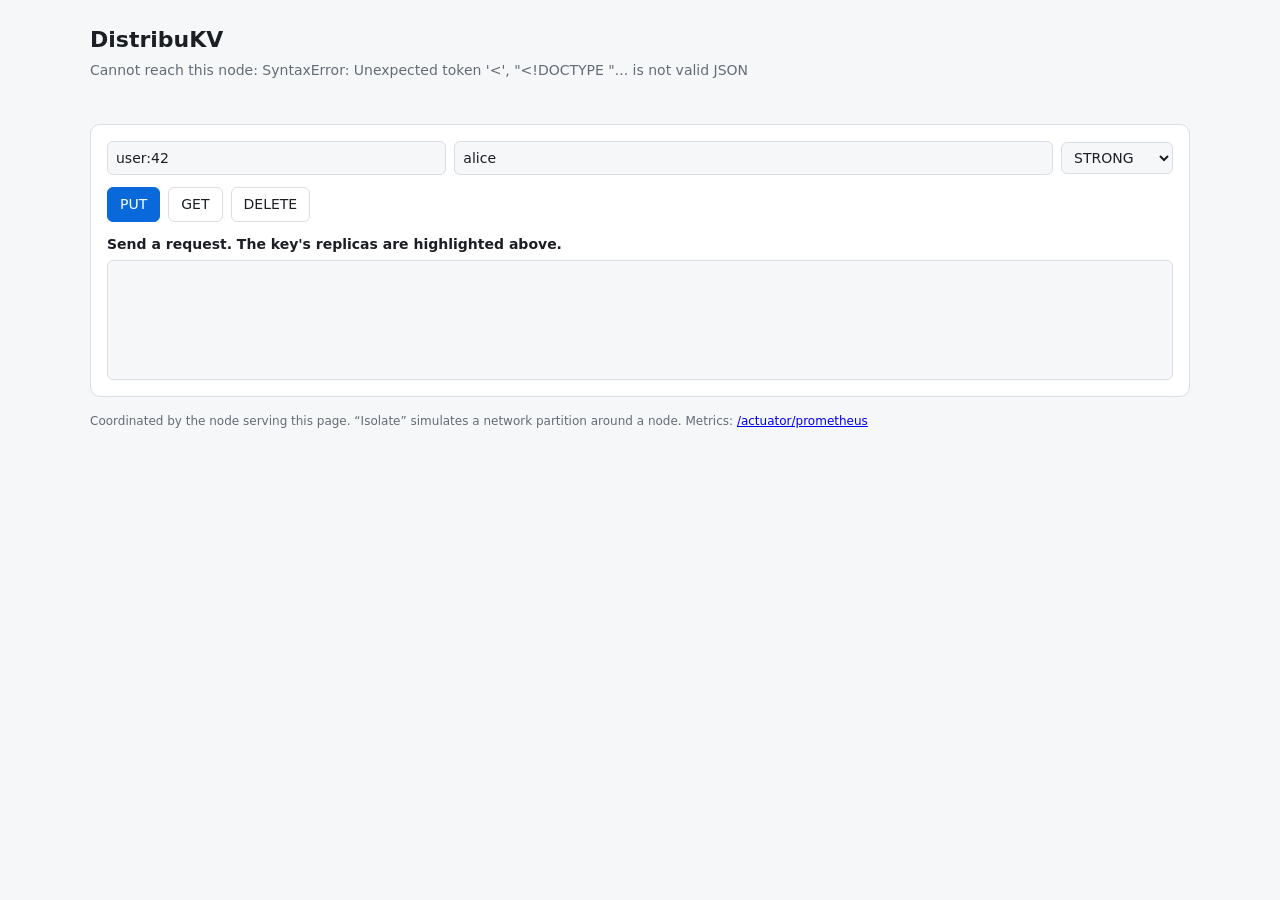
==== src/main/resources/static/index.html @ 9604f1ea "Dynamo-style distributed KV store: ring, quorum replication, failure handling - Consistent hash ring" ====
<!doctype html>
<html lang="en">
<head>
<meta charset="utf-8">
<meta name="viewport" content="width=device-width, initial-scale=1">
<title>DistribuKV Dashboard</title>
<style>
  :root { --bg:#f6f7f9; --card:#fff; --ink:#1b1f24; --muted:#636c76; --line:#d8dee4; --up:#1a7f37; --down:#cf222e; --warn:#9a6700; --accent:#0969da; }
  @media (prefers-color-scheme: dark) { :root { --bg:#0d1117; --card:#161b22; --ink:#e6edf3; --muted:#8d96a0; --line:#30363d; --up:#3fb950; --down:#f85149; --warn:#d29922; --accent:#4493f8; } }
  * { box-sizing: border-box; }
  body { margin:0; padding:24px 16px; background:var(--bg); color:var(--ink); font:14px/1.45 system-ui, -apple-system, "Segoe UI", sans-serif; }
  main { max-width:1100px; margin:0 auto; }
  h1 { font-size:22px; margin:0 0 4px; }
  .sub { color:var(--muted); margin:0 0 20px; }
  .grid { display:grid; grid-template-columns:repeat(auto-fill, minmax(190px, 1fr)); gap:12px; margin-bottom:24px; }
  .node { background:var(--card); border:1px solid var(--line); border-radius:10px; padding:14px; transition:border-color .2s, box-shadow .2s; }
  .node.replica { border-color:var(--accent); box-shadow:0 0 0 2px color-mix(in srgb, var(--accent) 30%, transparent); }
  .node header { display:flex; justify-content:space-between; align-items:center; margin-bottom:8px; }
  .node strong { font-size:15px; }
  .pill { font-size:11px; font-weight:600; padding:2px 8px; border-radius:99px; color:#fff; }
  .UP { background:var(--up); } .DOWN { background:var(--down); } .ISOLATED { background:var(--warn); }
  dl { display:grid; grid-template-columns:auto 1fr; gap:2px 10px; margin:0 0 10px; }
  dt { color:var(--muted); } dd { margin:0; text-align:right; font-variant-numeric:tabular-nums; }
  .tag { font-size:11px; color:var(--accent); font-weight:600; min-height:16px; }
  button { font:inherit; border:1px solid var(--line); background:var(--card); color:var(--ink); border-radius:6px; padding:6px 12px; cursor:pointer; }
  button:hover { border-color:var(--accent); }
  button.primary { background:var(--accent); border-color:var(--accent); color:#fff; }
  .panel { background:var(--card); border:1px solid var(--line); border-radius:10px; padding:16px; }
  .row { display:flex; flex-wrap:wrap; gap:8px; align-items:center; margin-bottom:12px; }
  input, select { font:inherit; padding:6px 8px; border:1px solid var(--line); border-radius:6px; background:var(--bg); color:var(--ink); min-width:0; }
  input.key { flex:1 1 140px; } input.val { flex:2 1 200px; }
  pre { margin:0; background:var(--bg); border:1px solid var(--line); border-radius:6px; padding:12px; overflow-x:auto; font-size:12.5px; min-height:120px; }
  .status { font-weight:600; margin-bottom:6px; }
  .ok { color:var(--up); } .err { color:var(--down); }
  footer { color:var(--muted); margin-top:16px; font-size:12px; }
</style>
</head>
<body>
<main>
  <h1>DistribuKV</h1>
  <p class="sub" id="sub">Connecting…</p>

  <section class="grid" id="nodes"></section>

  <section class="panel">
    <div class="row">
      <input class="key" id="key" value="user:42" aria-label="Key">
      <input class="val" id="value" value="alice" aria-label="Value">
      <select id="consistency" aria-label="Consistency">
        <option>STRONG</option><option>EVENTUAL</option>
      </select>
    </div>
    <div class="row">
      <button class="primary" data-op="PUT">PUT</button>
      <button data-op="GET">GET</button>
      <button data-op="DELETE">DELETE</button>
    </div>
    <div class="status" id="result-status">Send a request. The key's replicas are highlighted above.</div>
    <pre id="result"></pre>
  </section>
  <footer>Coordinated by the node serving this page. “Isolate” simulates a network partition around a node. Metrics: <a href="/actuator/prometheus">/actuator/prometheus</a></footer>
</main>
<script>
const $ = id => document.getElementById(id);
let replicas = [];

async function refresh() {
  try {
    const s = await (await fetch('/cluster/status')).json();
    $('sub').textContent = `Served by ${s.self} · ${s.nodes.length} nodes · N=${s.replicationFactor} · default ${s.defaultConsistency}`;
    $('nodes').innerHTML = s.nodes.map(n => {
      const isolated = n.stats && n.stats.isolated;
      const state = isolated ? 'ISOLATED' : (n.stats ? n.status : 'DOWN');
      return `<article class="node ${replicas.includes(n.id) ? 'replica' : ''}">
        <header><strong>${n.id}</strong><span class="pill ${state}">${state}</span></header>
        <div class="tag">${replicas.includes(n.id) ? 'replica #' + (replicas.indexOf(n.id) + 1) : ''}</div>
        <dl>
          <dt>keys</dt><dd>${n.stats ? n.stats.keys : '–'}</dd>
          <dt>hints queued</dt><dd>${n.stats ? n.stats.hintsPending : '–'}</dd>
          <dt>ring share</dt><dd>${(n.primaryOwnership * 100).toFixed(1)}%</dd>
          <dt>last heartbeat</dt><dd>${n.id === s.self ? 'self' : n.lastSeenMsAgo + ' ms'}</dd>
        </dl>
        <button data-isolate="${n.id}" data-enabled="${!isolated}" ${n.stats ? '' : 'disabled'}>${isolated ? 'Heal' : 'Isolate'}</button>
      </article>`;
    }).join('');
  } catch (e) {
    $('sub').textContent = 'Cannot reach this node: ' + e;
  }
}

async function locate() {
  const key = $('key').value.trim();
  if (!key) return;
  const r = await fetch('/cluster/ring?key=' + encodeURIComponent(key));
  replicas = r.ok ? (await r.json()).replicas : [];
  refresh();
}

document.addEventListener('click', async e => {
  const op = e.target.dataset.op;
  const isolate = e.target.dataset.isolate;
  if (op) {
    const key = encodeURIComponent($('key').value.trim());
    const started = performance.now();
    const res = await fetch(`/kv/${key}?consistency=${$('consistency').value}`, {
      method: op,
      headers: { 'Content-Type': 'text/plain' },
      body: op === 'PUT' ? $('value').value : undefined
    });
    const ms = (performance.now() - started).toFixed(0);
    const text = await res.text();
    $('result-status').className = 'status ' + (res.ok ? 'ok' : 'err');
    $('result-status').textContent = `${op} → HTTP ${res.status} in ${ms} ms`;
    try { $('result').textContent = JSON.stringify(JSON.parse(text), null, 2); } catch { $('result').textContent = text; }
    locate();
  } else if (isolate) {
    await fetch(`/cluster/nodes/${isolate}/isolate?enabled=${e.target.dataset.enabled}`, { method: 'POST' });
    refresh();
  }
});
$('key').addEventListener('change', locate);
locate();
setInterval(refresh, 1000);
</script>
</body>
</html>
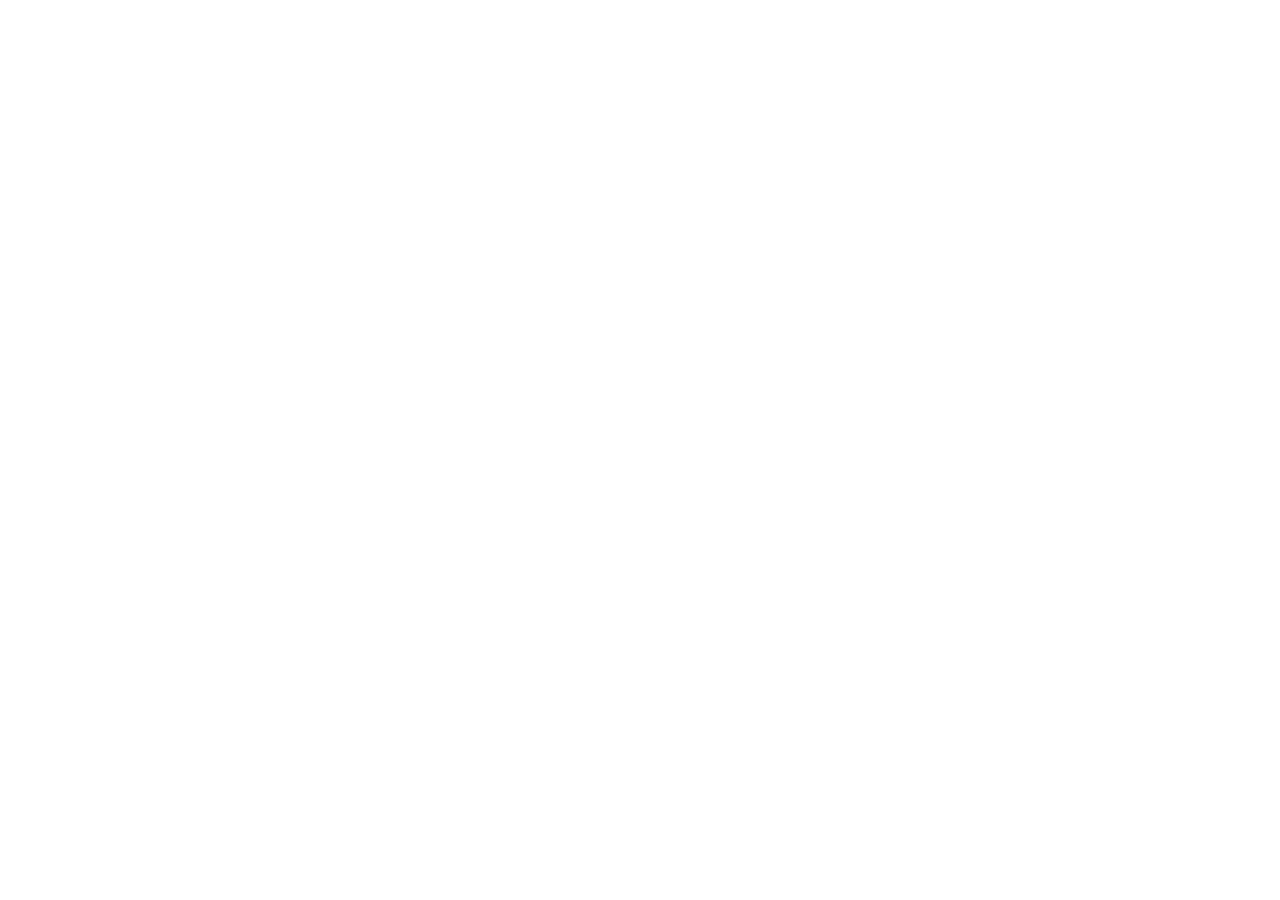
==== commit 5511e85e: "Redesign the dashboard; always-available simulation on the project page - New dashboard UI shared by" ====
--- a/src/main/resources/static/index.html
+++ b/src/main/resources/static/index.html
@@ -3,124 +3,22 @@
 <head>
 <meta charset="utf-8">
 <meta name="viewport" content="width=device-width, initial-scale=1">
-<title>DistribuKV Dashboard</title>
-<style>
-  :root { --bg:#f6f7f9; --card:#fff; --ink:#1b1f24; --muted:#636c76; --line:#d8dee4; --up:#1a7f37; --down:#cf222e; --warn:#9a6700; --accent:#0969da; }
-  @media (prefers-color-scheme: dark) { :root { --bg:#0d1117; --card:#161b22; --ink:#e6edf3; --muted:#8d96a0; --line:#30363d; --up:#3fb950; --down:#f85149; --warn:#d29922; --accent:#4493f8; } }
-  * { box-sizing: border-box; }
-  body { margin:0; padding:24px 16px; background:var(--bg); color:var(--ink); font:14px/1.45 system-ui, -apple-system, "Segoe UI", sans-serif; }
-  main { max-width:1100px; margin:0 auto; }
-  h1 { font-size:22px; margin:0 0 4px; }
-  .sub { color:var(--muted); margin:0 0 20px; }
-  .grid { display:grid; grid-template-columns:repeat(auto-fill, minmax(190px, 1fr)); gap:12px; margin-bottom:24px; }
-  .node { background:var(--card); border:1px solid var(--line); border-radius:10px; padding:14px; transition:border-color .2s, box-shadow .2s; }
-  .node.replica { border-color:var(--accent); box-shadow:0 0 0 2px color-mix(in srgb, var(--accent) 30%, transparent); }
-  .node header { display:flex; justify-content:space-between; align-items:center; margin-bottom:8px; }
-  .node strong { font-size:15px; }
-  .pill { font-size:11px; font-weight:600; padding:2px 8px; border-radius:99px; color:#fff; }
-  .UP { background:var(--up); } .DOWN { background:var(--down); } .ISOLATED { background:var(--warn); }
-  dl { display:grid; grid-template-columns:auto 1fr; gap:2px 10px; margin:0 0 10px; }
-  dt { color:var(--muted); } dd { margin:0; text-align:right; font-variant-numeric:tabular-nums; }
-  .tag { font-size:11px; color:var(--accent); font-weight:600; min-height:16px; }
-  button { font:inherit; border:1px solid var(--line); background:var(--card); color:var(--ink); border-radius:6px; padding:6px 12px; cursor:pointer; }
-  button:hover { border-color:var(--accent); }
-  button.primary { background:var(--accent); border-color:var(--accent); color:#fff; }
-  .panel { background:var(--card); border:1px solid var(--line); border-radius:10px; padding:16px; }
-  .row { display:flex; flex-wrap:wrap; gap:8px; align-items:center; margin-bottom:12px; }
-  input, select { font:inherit; padding:6px 8px; border:1px solid var(--line); border-radius:6px; background:var(--bg); color:var(--ink); min-width:0; }
-  input.key { flex:1 1 140px; } input.val { flex:2 1 200px; }
-  pre { margin:0; background:var(--bg); border:1px solid var(--line); border-radius:6px; padding:12px; overflow-x:auto; font-size:12.5px; min-height:120px; }
-  .status { font-weight:600; margin-bottom:6px; }
-  .ok { color:var(--up); } .err { color:var(--down); }
-  footer { color:var(--muted); margin-top:16px; font-size:12px; }
-</style>
+<title>DistribuKV · Live cluster</title>
+<link rel="stylesheet" href="dashboard.css">
 </head>
-<body>
-<main>
-  <h1>DistribuKV</h1>
-  <p class="sub" id="sub">Connecting…</p>
-
-  <section class="grid" id="nodes"></section>
-
-  <section class="panel">
-    <div class="row">
-      <input class="key" id="key" value="user:42" aria-label="Key">
-      <input class="val" id="value" value="alice" aria-label="Value">
-      <select id="consistency" aria-label="Consistency">
-        <option>STRONG</option><option>EVENTUAL</option>
-      </select>
-    </div>
-    <div class="row">
-      <button class="primary" data-op="PUT">PUT</button>
-      <button data-op="GET">GET</button>
-      <button data-op="DELETE">DELETE</button>
-    </div>
-    <div class="status" id="result-status">Send a request. The key's replicas are highlighted above.</div>
-    <pre id="result"></pre>
-  </section>
-  <footer>Coordinated by the node serving this page. “Isolate” simulates a network partition around a node. Metrics: <a href="/actuator/prometheus">/actuator/prometheus</a></footer>
-</main>
+<body class="kvd-page">
+<div id="app"></div>
+<!-- sim.js, dashboard.js and dashboard.css are copied from docs/ at build time (one UI for both). -->
+<script src="sim.js"></script>
+<script src="dashboard.js"></script>
 <script>
-const $ = id => document.getElementById(id);
-let replicas = [];
-
-async function refresh() {
-  try {
-    const s = await (await fetch('/cluster/status')).json();
-    $('sub').textContent = `Served by ${s.self} · ${s.nodes.length} nodes · N=${s.replicationFactor} · default ${s.defaultConsistency}`;
-    $('nodes').innerHTML = s.nodes.map(n => {
-      const isolated = n.stats && n.stats.isolated;
-      const state = isolated ? 'ISOLATED' : (n.stats ? n.status : 'DOWN');
-      return `<article class="node ${replicas.includes(n.id) ? 'replica' : ''}">
-        <header><strong>${n.id}</strong><span class="pill ${state}">${state}</span></header>
-        <div class="tag">${replicas.includes(n.id) ? 'replica #' + (replicas.indexOf(n.id) + 1) : ''}</div>
-        <dl>
-          <dt>keys</dt><dd>${n.stats ? n.stats.keys : '–'}</dd>
-          <dt>hints queued</dt><dd>${n.stats ? n.stats.hintsPending : '–'}</dd>
-          <dt>ring share</dt><dd>${(n.primaryOwnership * 100).toFixed(1)}%</dd>
-          <dt>last heartbeat</dt><dd>${n.id === s.self ? 'self' : n.lastSeenMsAgo + ' ms'}</dd>
-        </dl>
-        <button data-isolate="${n.id}" data-enabled="${!isolated}" ${n.stats ? '' : 'disabled'}>${isolated ? 'Heal' : 'Isolate'}</button>
-      </article>`;
-    }).join('');
-  } catch (e) {
-    $('sub').textContent = 'Cannot reach this node: ' + e;
-  }
-}
-
-async function locate() {
-  const key = $('key').value.trim();
-  if (!key) return;
-  const r = await fetch('/cluster/ring?key=' + encodeURIComponent(key));
-  replicas = r.ok ? (await r.json()).replicas : [];
-  refresh();
-}
-
-document.addEventListener('click', async e => {
-  const op = e.target.dataset.op;
-  const isolate = e.target.dataset.isolate;
-  if (op) {
-    const key = encodeURIComponent($('key').value.trim());
-    const started = performance.now();
-    const res = await fetch(`/kv/${key}?consistency=${$('consistency').value}`, {
-      method: op,
-      headers: { 'Content-Type': 'text/plain' },
-      body: op === 'PUT' ? $('value').value : undefined
-    });
-    const ms = (performance.now() - started).toFixed(0);
-    const text = await res.text();
-    $('result-status').className = 'status ' + (res.ok ? 'ok' : 'err');
-    $('result-status').textContent = `${op} → HTTP ${res.status} in ${ms} ms`;
-    try { $('result').textContent = JSON.stringify(JSON.parse(text), null, 2); } catch { $('result').textContent = text; }
-    locate();
-  } else if (isolate) {
-    await fetch(`/cluster/nodes/${isolate}/isolate?enabled=${e.target.dataset.enabled}`, { method: 'POST' });
-    refresh();
-  }
-});
-$('key').addEventListener('change', locate);
-locate();
-setInterval(refresh, 1000);
+  KvDashboard.mount(document.getElementById('app'), KvDashboard.liveAdapter(''), {
+    links: [
+      { label: 'Project page ↗', href: 'https://prabuddh148.github.io/distribukv/' },
+      { label: 'Source ↗', href: 'https://github.com/prabuddh148/distribukv' },
+      { label: 'Metrics ↗', href: '/actuator/prometheus' }
+    ]
+  });
 </script>
 </body>
 </html>
